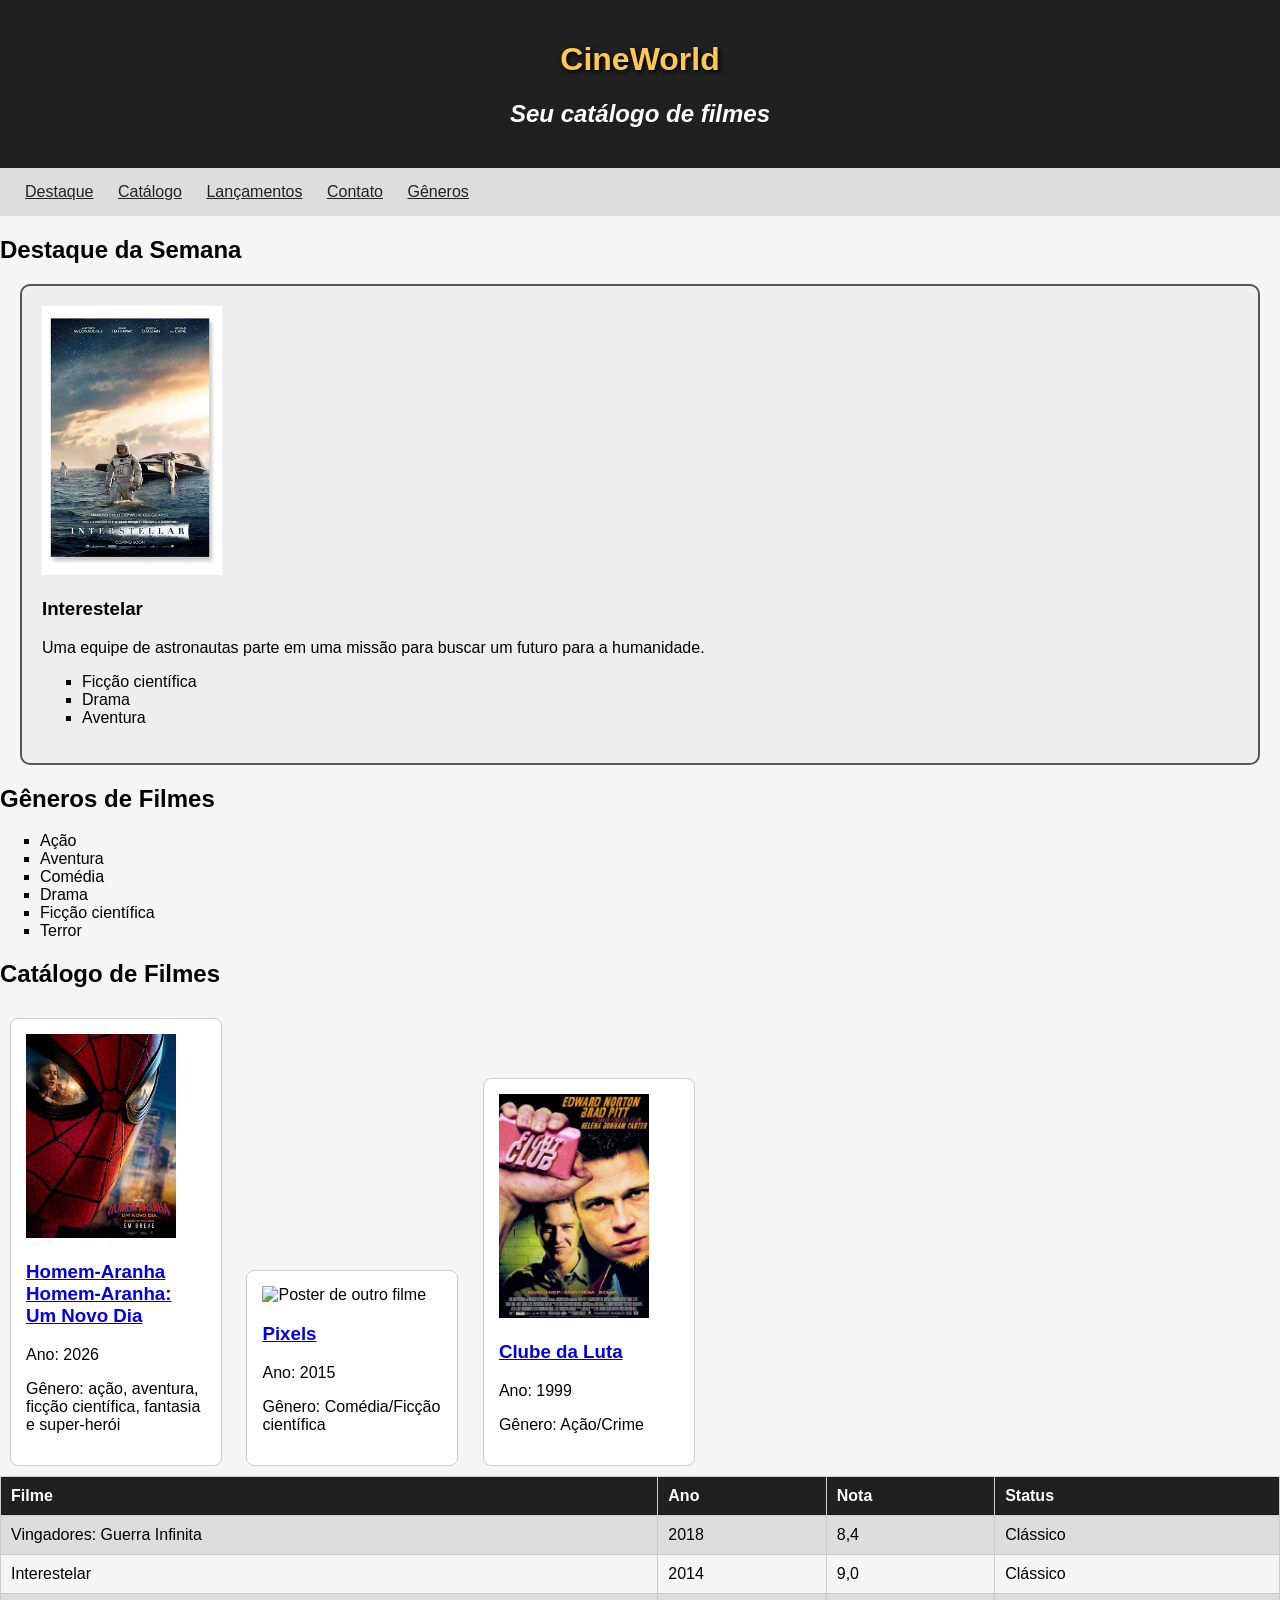
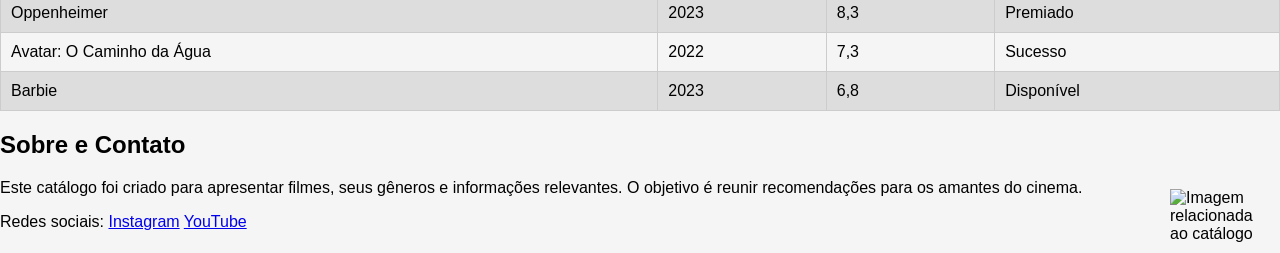
==== JS1/index.html @ 62c4c760 "Etapa A criação e adição do java script ao html" ====
<!DOCTYPE html>
<html lang="pt-BR">
<head>
    <meta charset="UTF-8">
    <meta name="viewport" content="width=device-width, initial-scale=1.0">
    <title>CineMax - Catálogo de Filmes</title>

    <link rel="stylesheet" href="style.css">
</head>
<body>

    <header>
        <h1>CineWorld</h1>
        <h2>Seu catálogo de filmes</h2>
    </header>

        <nav>
    <a href="#destaque">Destaque</a>
    <a href="#catalogo">Catálogo</a>
    <a href="#tabela">Lançamentos</a>
    <a href="#contato">Contato</a>
    <a href="#generos">Gêneros</a>

    </nav>

    <section id="destaque">
        <h2>Destaque da Semana</h2>

        <div class="filme-destaque">
            <img src="imagens/D_NQ_NP_729355-MLB79204005167_092024-O.webp"
                alt="Poster do filme escolhido"
                width="180">

            <h3>Interestelar</h3>

            <p>
                Uma equipe de astronautas parte em uma missão
                para buscar um futuro para a humanidade.
            </p>

            <ul>
                <li>Ficção científica</li>
                <li>Drama</li>
                <li>Aventura</li>
            </ul>
        </div>
    </section>

    <section id="generos">
    <h2>Gêneros de Filmes</h2>

    <ul>
        <li>Ação</li>
        <li>Aventura</li>
        <li>Comédia</li>
        <li>Drama</li>
        <li>Ficção científica</li>
        <li>Terror</li>
    </ul>
</section>

    <section id="catalogo">
    <h2>Catálogo de Filmes</h2>

</section>
    <div class="card-filme">
        <img src="imagens/107727g.jpg"
            alt="Poster de outro filme"
            width="150">

        <h3>
            <a href="#tabela">Homem-Aranha Homem-Aranha: Um Novo Dia</a>
        </h3>

            <p>Ano: 2026</p>
            <p>Gênero: ação, aventura, ficção científica, fantasia e super-herói</p>
        </div>

    <div class="card-filme">
        <img src="imagens/pixels.jpg"
            alt="Poster de outro filme"
            width="150">

        <h3>
            <a href="#tabela">Pixels</a>
        </h3>

        <p>Ano: 2015</p>
        <p>Gênero: Comédia/Ficção científica</p>
    </div>

    <div class="card-filme">
        <img src="imagens/como-pode-um-dos-melhores-filmes-já-feitos-ter-um-poster-v0-dwq4pa5f767b1.webp"
            alt="Poster de outro filme"
            width="150">

        <h3>
            <a href="#tabela">Clube da Luta</a>
        </h3>

        <p>Ano: 1999</p>
        <p>Gênero: Ação/Crime</p>
    </div>

    <table id="tabela">
        <tr>
            <th>Filme</th>
            <th>Ano</th>
            <th>Nota</th>
            <th>Status</th>
        </tr>

        <tr>
            <td>Vingadores: Guerra Infinita</td>
            <td>2018</td>
            <td>8,4</td>
            <td>Clássico</td>
        </tr>

        <tr>
            <td>Interestelar</td>
            <td>2014</td>
            <td>9,0</td>
            <td>Clássico</td>
        </tr>

        <tr>
            <td>Oppenheimer</td>
            <td>2023</td>
            <td>8,3</td>
            <td>Premiado</td>
        </tr>

        <tr>
            <td>Avatar: O Caminho da Água</td>
            <td>2022</td>
            <td>7,3</td>
            <td>Sucesso</td>
        </tr>

        <tr>
            <td>Barbie</td>
            <td>2023</td>
            <td>6,8</td>
            <td>Disponível</td>
        </tr>
    </table>

    <section id="contato">
        <h2>Sobre e Contato</h2>

        <img class="imagem-sobre"
            src="imagens/imagens/D_NQ_NP_729355-MLB79204005167_092024-O.webp"
            alt="Imagem relacionada ao catálogo"
            width="100">

        <p>
            Este catálogo foi criado para apresentar filmes,
            seus gêneros e informações relevantes. O objetivo
            é reunir recomendações para os amantes do cinema.
        </p>

        <p>
            Redes sociais:
            <a href="https://www.instagram.com/">Instagram</a>
            <a href="https://www.youtube.com/">YouTube</a>
        </p>
    </section>

<script src="script.js"></script>

</body>
</html>
---- JS1/style.css ----
/* Configurações gerais */

body {
    background-color: #f5f5f5;
    font-family: Arial, sans-serif;
    margin: 0;
}

/* Cabeçalho */

header {
    background-color: #202020;
    padding: 20px;
    text-align: center;
}

h1 {
    color: rgb(255, 200, 80);
    text-shadow: 2px 2px 4px black;
}

header h2 {
    color: white;
    font-style: italic;
}

/* Destaque */

.filme-destaque {
    background-color: #eeeeee;
    border: 2px solid #555555;
    border-radius: 10px;
    padding: 20px;
    margin: 20px;
}

.filme-destaque {
    background-color: #eeeeee;
    border: 2px solid #555555;
    border-radius: 10px;
    padding: 20px;
    margin: 20px;
}



.card-filme {
    display: inline-block;
    background-color: white;
    border: 1px solid #cccccc;
    border-radius: 8px;
    padding: 15px;
    margin: 10px;
    width: 180px;
}

/* Tabela */

table {
    border-collapse: collapse;
    width: 100%;
}

th {
    background-color: #202020;
    color: white;
}

th, td {
    border: 1px solid #cccccc;
    padding: 10px;
    text-align: left;
}

tr:nth-child(even) {
    background-color: #dddddd;
}

/* Lista de gêneros */

ul {
    list-style-type: square;
}

/* Navegação */

nav {
    background-color: #dddddd;
    padding: 15px;
}

nav a {
    color: #222222;
    margin: 10px;
}

/* Sobre e contato */

.imagem-sobre {
    float: right;
    margin: 10px;
}

a:hover {
    color: red;
}

a:focus {
    color: blue;
}
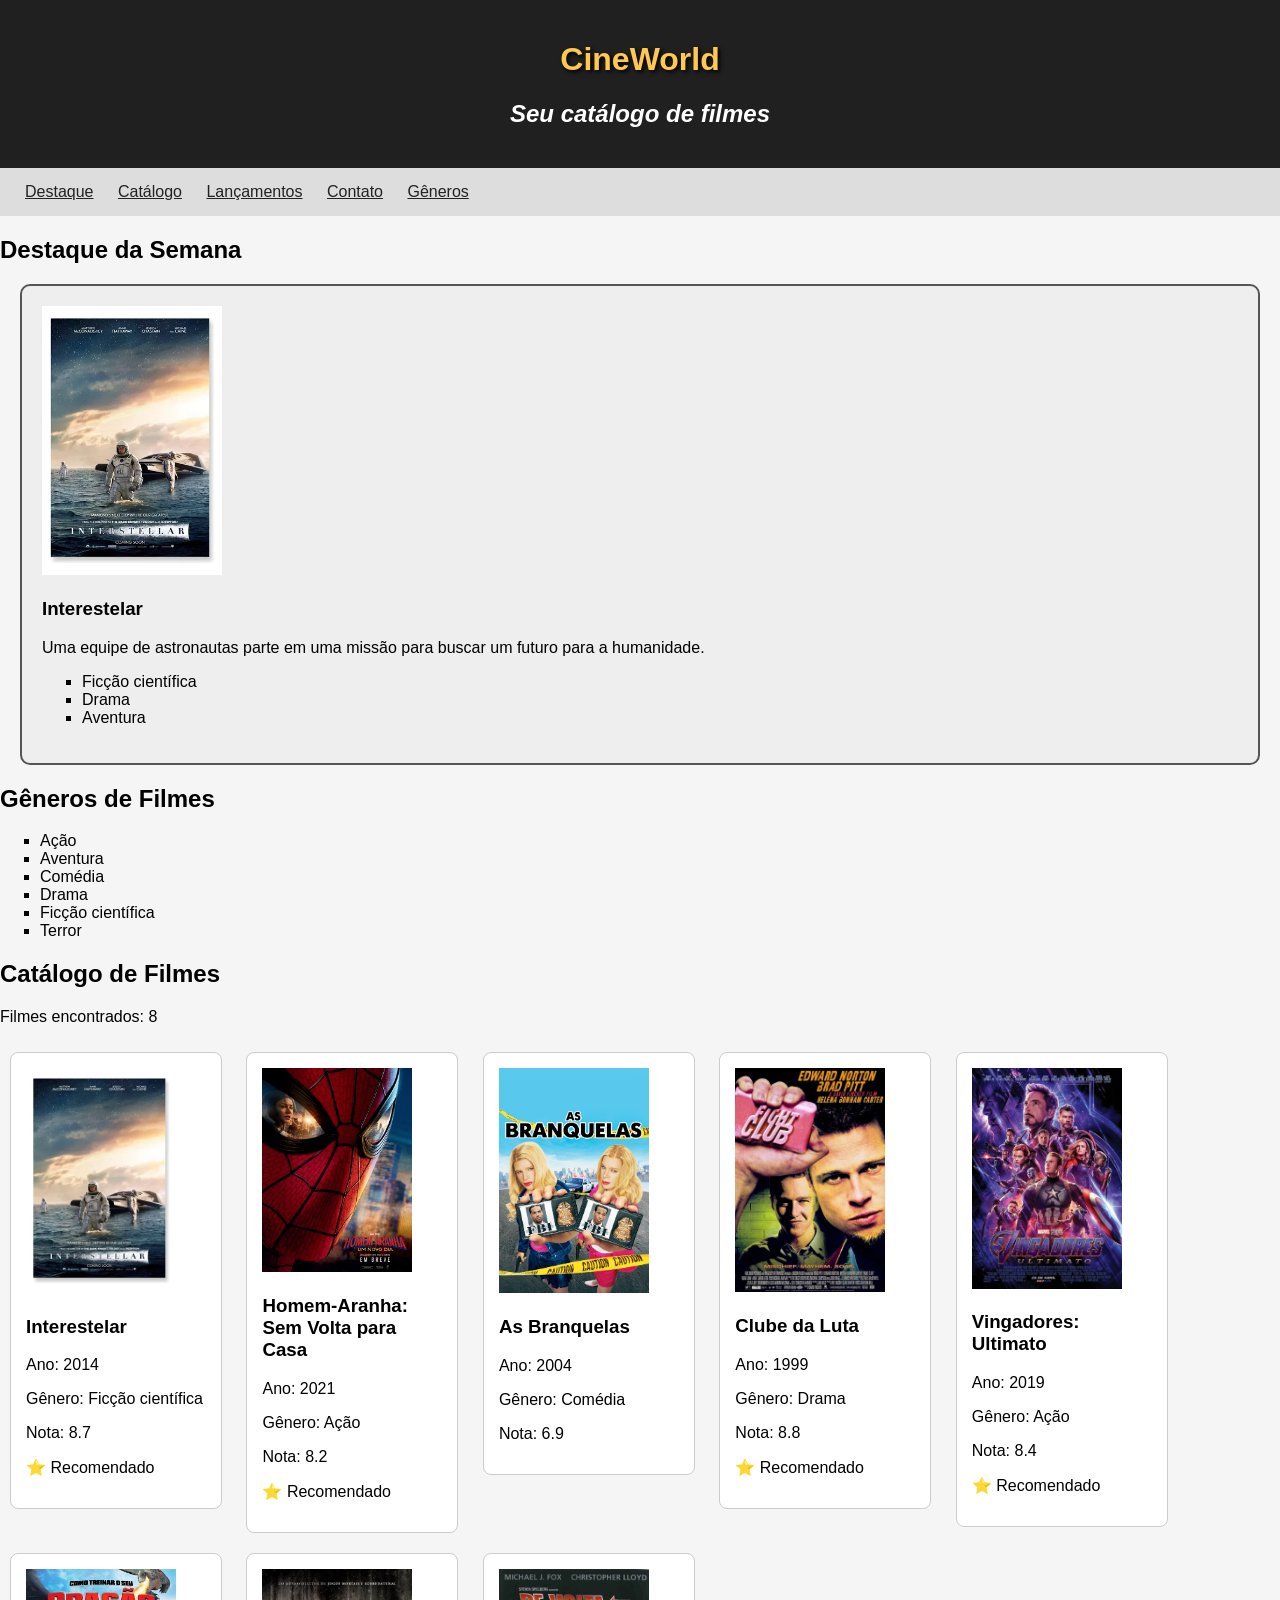
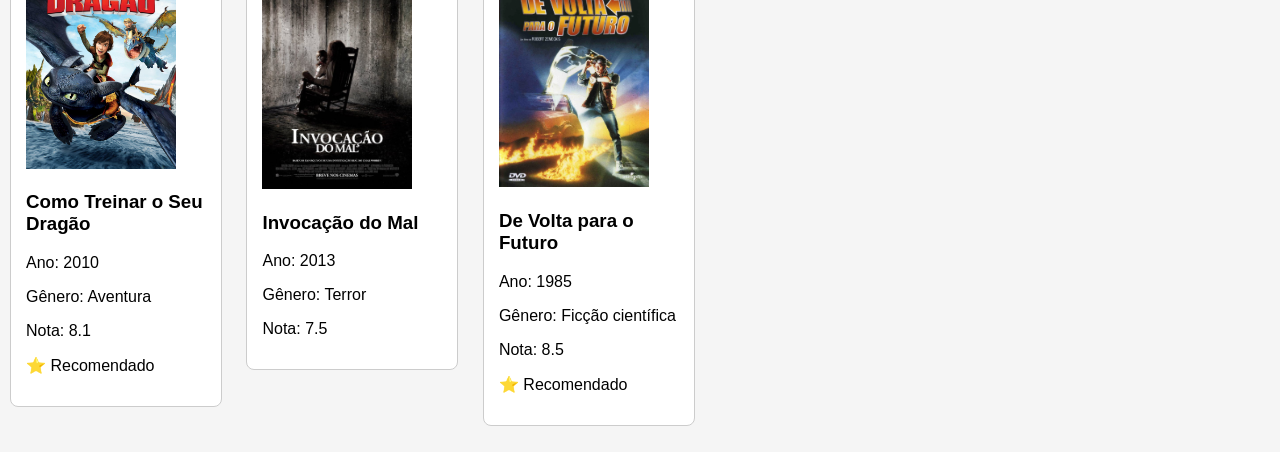
==== commit 4e3acd0b: "Etapa C Exibição dos filmes e do contador" ====
--- a/JS1/index.html
+++ b/JS1/index.html
@@ -59,115 +59,19 @@
     </ul>
 </section>
 
-    <section id="catalogo">
+    
+<section id="catalogo">
     <h2>Catálogo de Filmes</h2>
 
+    <p>
+        Filmes encontrados:
+        <span id="contador">0</span>
+    </p>
+
+    <div id="lista-filmes"></div>
+    <p id="mensagem"></p>
 </section>
-    <div class="card-filme">
-        <img src="imagens/107727g.jpg"
-            alt="Poster de outro filme"
-            width="150">
-
-        <h3>
-            <a href="#tabela">Homem-Aranha Homem-Aranha: Um Novo Dia</a>
-        </h3>
-
-            <p>Ano: 2026</p>
-            <p>Gênero: ação, aventura, ficção científica, fantasia e super-herói</p>
-        </div>
-
-    <div class="card-filme">
-        <img src="imagens/pixels.jpg"
-            alt="Poster de outro filme"
-            width="150">
-
-        <h3>
-            <a href="#tabela">Pixels</a>
-        </h3>
-
-        <p>Ano: 2015</p>
-        <p>Gênero: Comédia/Ficção científica</p>
-    </div>
-
-    <div class="card-filme">
-        <img src="imagens/como-pode-um-dos-melhores-filmes-já-feitos-ter-um-poster-v0-dwq4pa5f767b1.webp"
-            alt="Poster de outro filme"
-            width="150">
-
-        <h3>
-            <a href="#tabela">Clube da Luta</a>
-        </h3>
-
-        <p>Ano: 1999</p>
-        <p>Gênero: Ação/Crime</p>
-    </div>
-
-    <table id="tabela">
-        <tr>
-            <th>Filme</th>
-            <th>Ano</th>
-            <th>Nota</th>
-            <th>Status</th>
-        </tr>
-
-        <tr>
-            <td>Vingadores: Guerra Infinita</td>
-            <td>2018</td>
-            <td>8,4</td>
-            <td>Clássico</td>
-        </tr>
-
-        <tr>
-            <td>Interestelar</td>
-            <td>2014</td>
-            <td>9,0</td>
-            <td>Clássico</td>
-        </tr>
-
-        <tr>
-            <td>Oppenheimer</td>
-            <td>2023</td>
-            <td>8,3</td>
-            <td>Premiado</td>
-        </tr>
-
-        <tr>
-            <td>Avatar: O Caminho da Água</td>
-            <td>2022</td>
-            <td>7,3</td>
-            <td>Sucesso</td>
-        </tr>
-
-        <tr>
-            <td>Barbie</td>
-            <td>2023</td>
-            <td>6,8</td>
-            <td>Disponível</td>
-        </tr>
-    </table>
-
-    <section id="contato">
-        <h2>Sobre e Contato</h2>
-
-        <img class="imagem-sobre"
-            src="imagens/imagens/D_NQ_NP_729355-MLB79204005167_092024-O.webp"
-            alt="Imagem relacionada ao catálogo"
-            width="100">
-
-        <p>
-            Este catálogo foi criado para apresentar filmes,
-            seus gêneros e informações relevantes. O objetivo
-            é reunir recomendações para os amantes do cinema.
-        </p>
-
-        <p>
-            Redes sociais:
-            <a href="https://www.instagram.com/">Instagram</a>
-            <a href="https://www.youtube.com/">YouTube</a>
-        </p>
-    </section>
 
 <script src="script.js"></script>
-
 </body>
-</html>+</html>
--- a/JS1/style.css
+++ b/JS1/style.css
@@ -46,6 +46,7 @@
 
 .card-filme {
     display: inline-block;
+    vertical-align: top;
     background-color: white;
     border: 1px solid #cccccc;
     border-radius: 8px;
@@ -54,6 +55,10 @@
     width: 180px;
 }
 
+.card-filme img {
+    max-width: 100%;
+    height: auto;
+}
 /* Tabela */
 
 table {
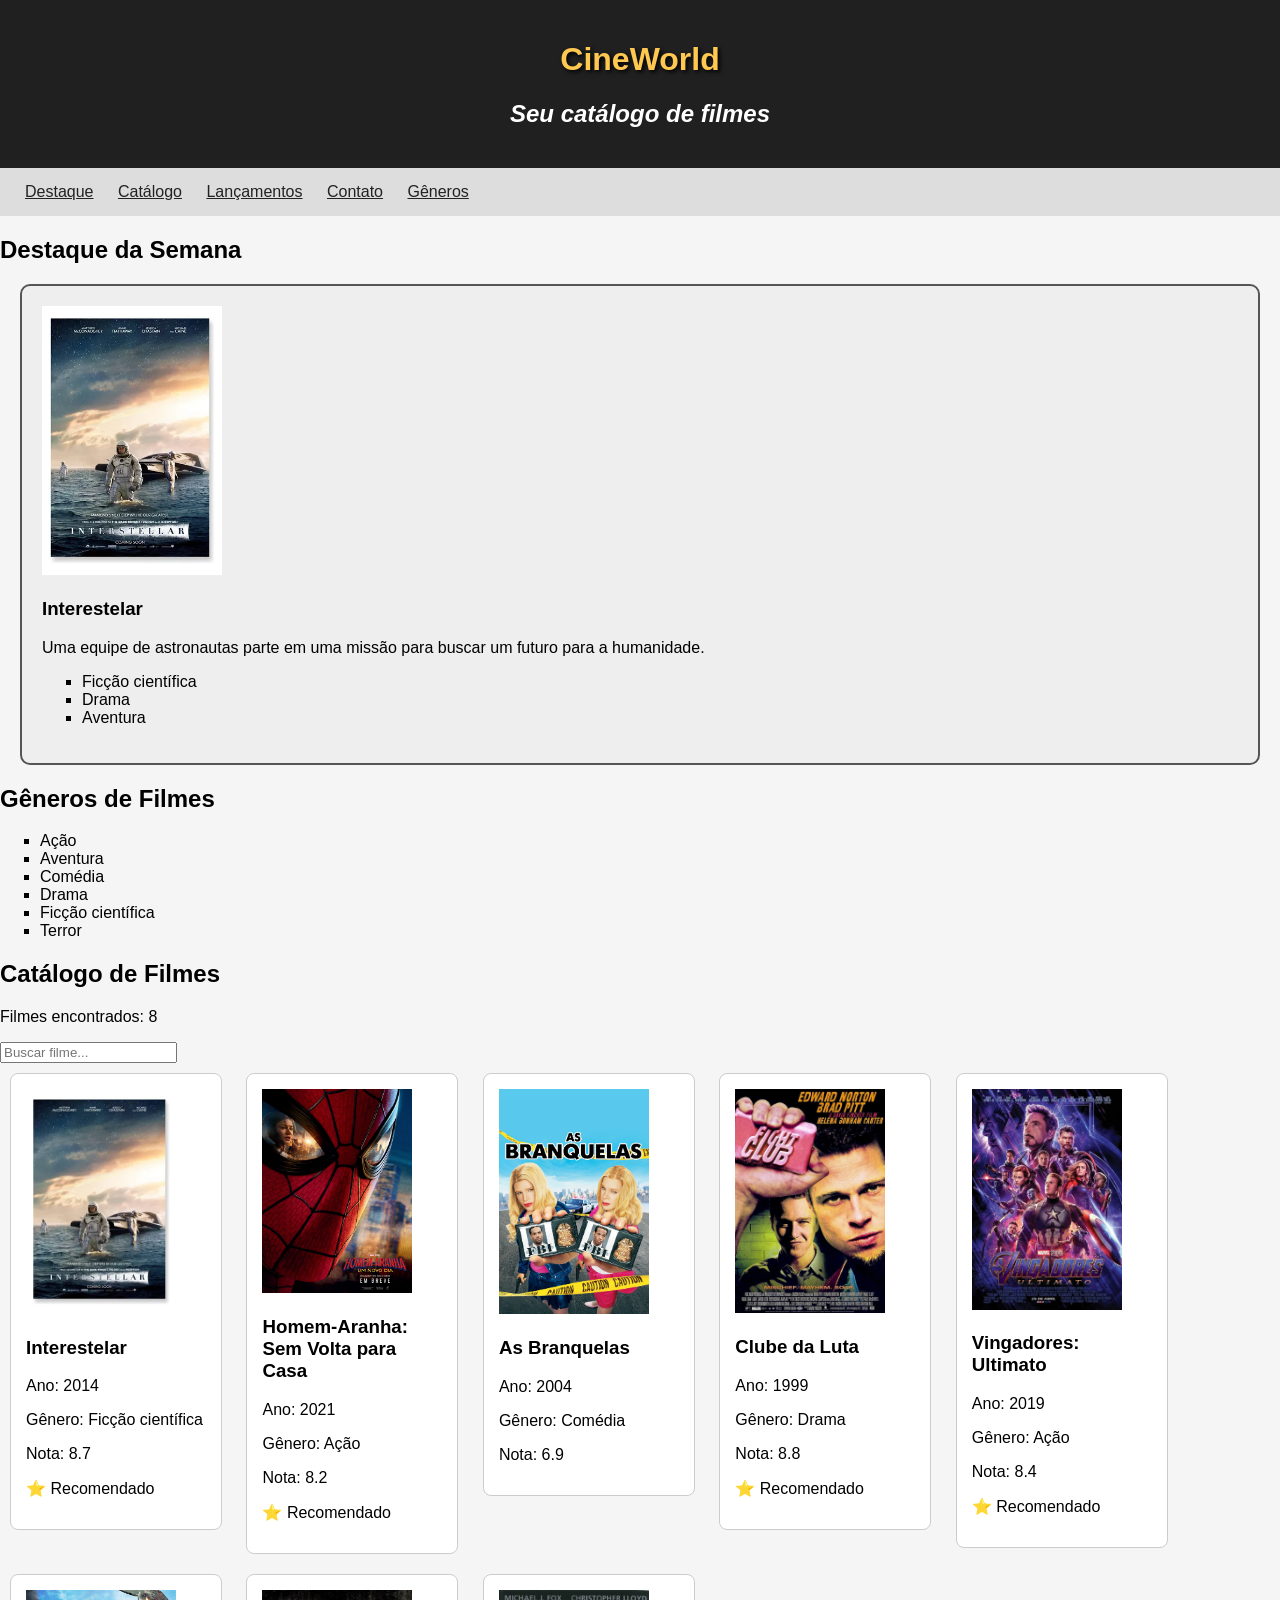
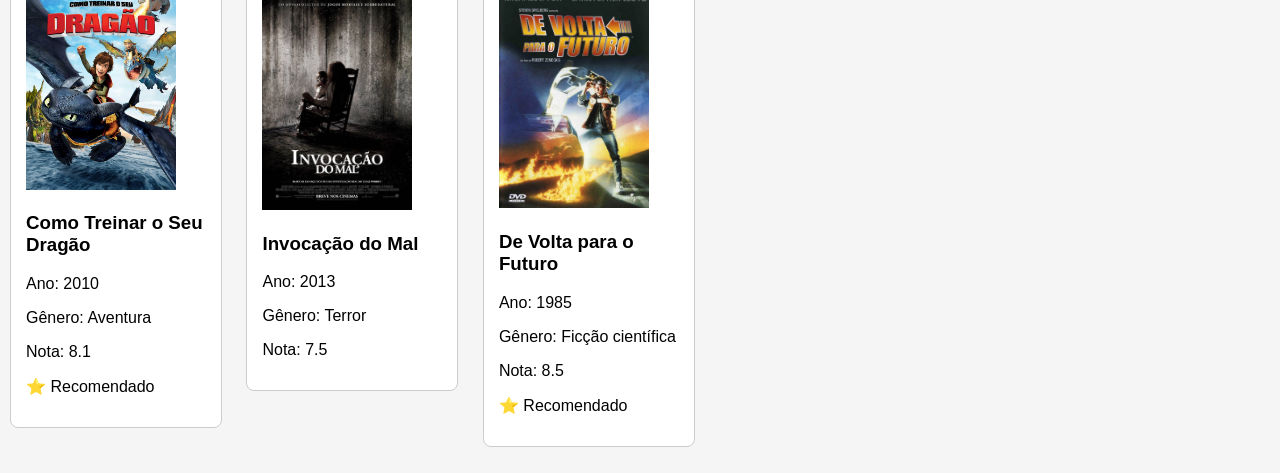
==== commit feb4b487: "Etapa D implementada a busca por titulo" ====
--- a/JS1/index.html
+++ b/JS1/index.html
@@ -68,6 +68,12 @@
         <span id="contador">0</span>
     </p>
 
+    <input
+        type="text"
+        id="busca"
+        placeholder="Buscar filme..."
+    >
+
     <div id="lista-filmes"></div>
     <p id="mensagem"></p>
 </section>
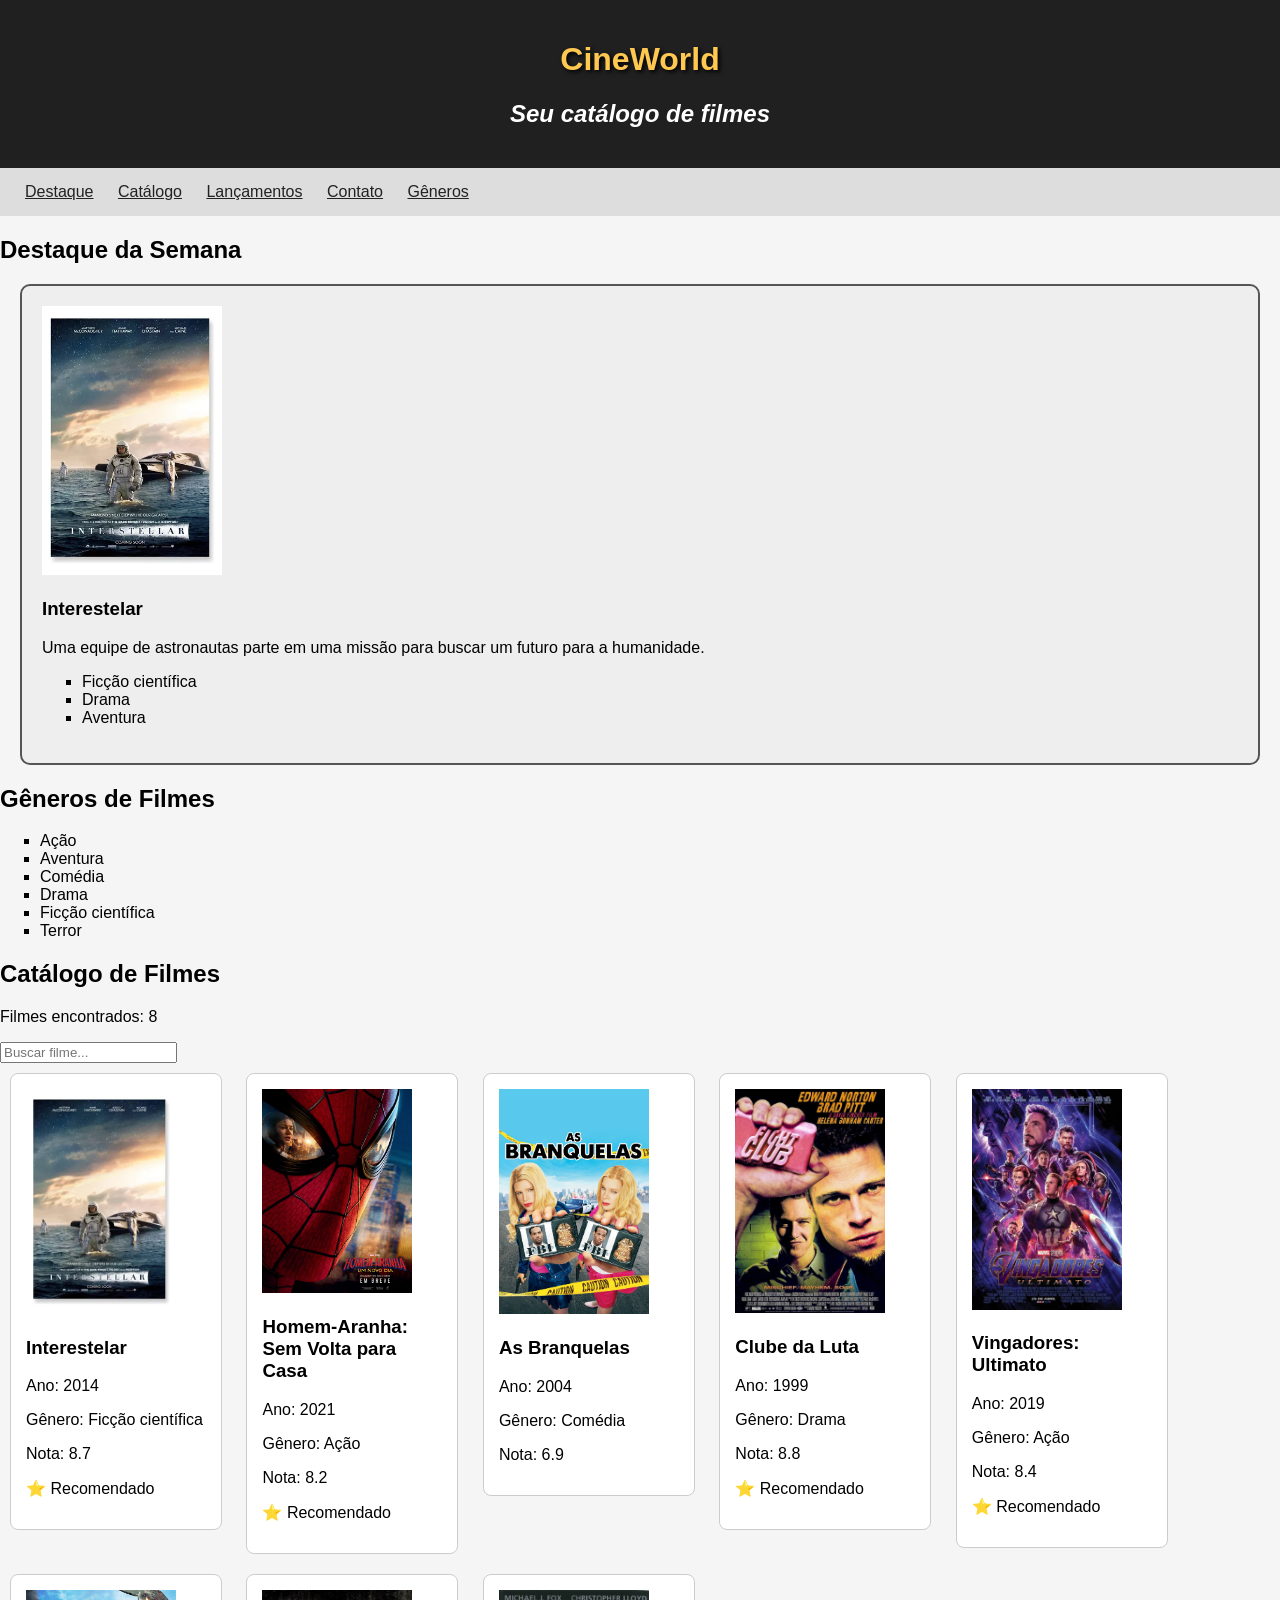
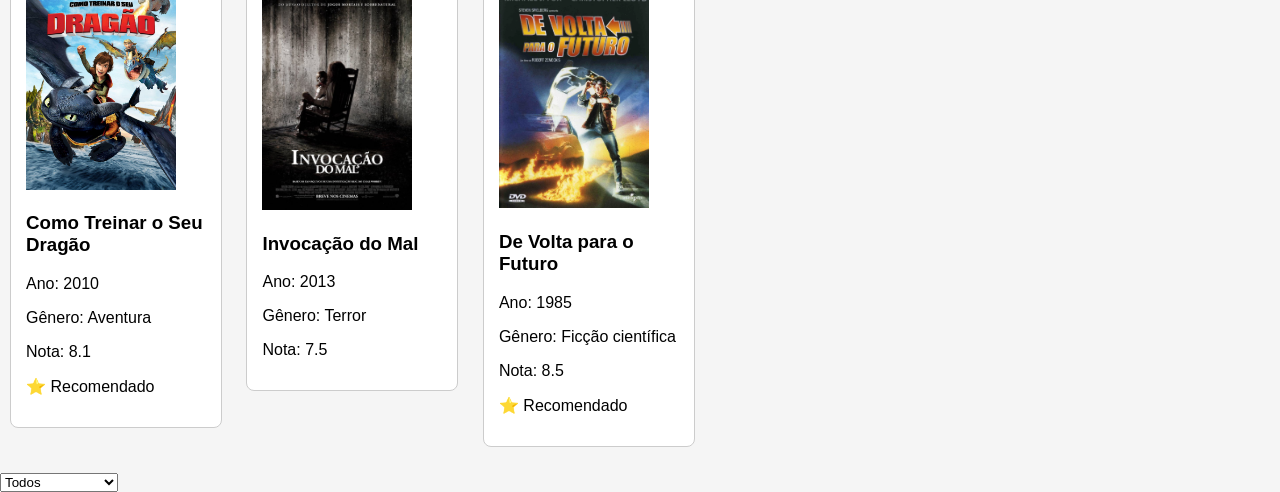
==== commit d19a52dc: "Etapa E Filtragem dos filmes por gênero" ====
--- a/JS1/index.html
+++ b/JS1/index.html
@@ -78,6 +78,18 @@
     <p id="mensagem"></p>
 </section>
 
+<select id="filtro-genero">
+    
+    <option value="Todos">Todos</option>
+    <option value="Ação">Ação</option>
+    <option value="Comédia">Comédia</option>
+    <option value="Drama">Drama</option>
+    <option value="Ficção científica">Ficção científica</option>
+    <option value="Aventura">Aventura</option>
+    <option value="Terror">Terror</option>
+
+</select>
+
 <script src="script.js"></script>
 </body>
 </html>
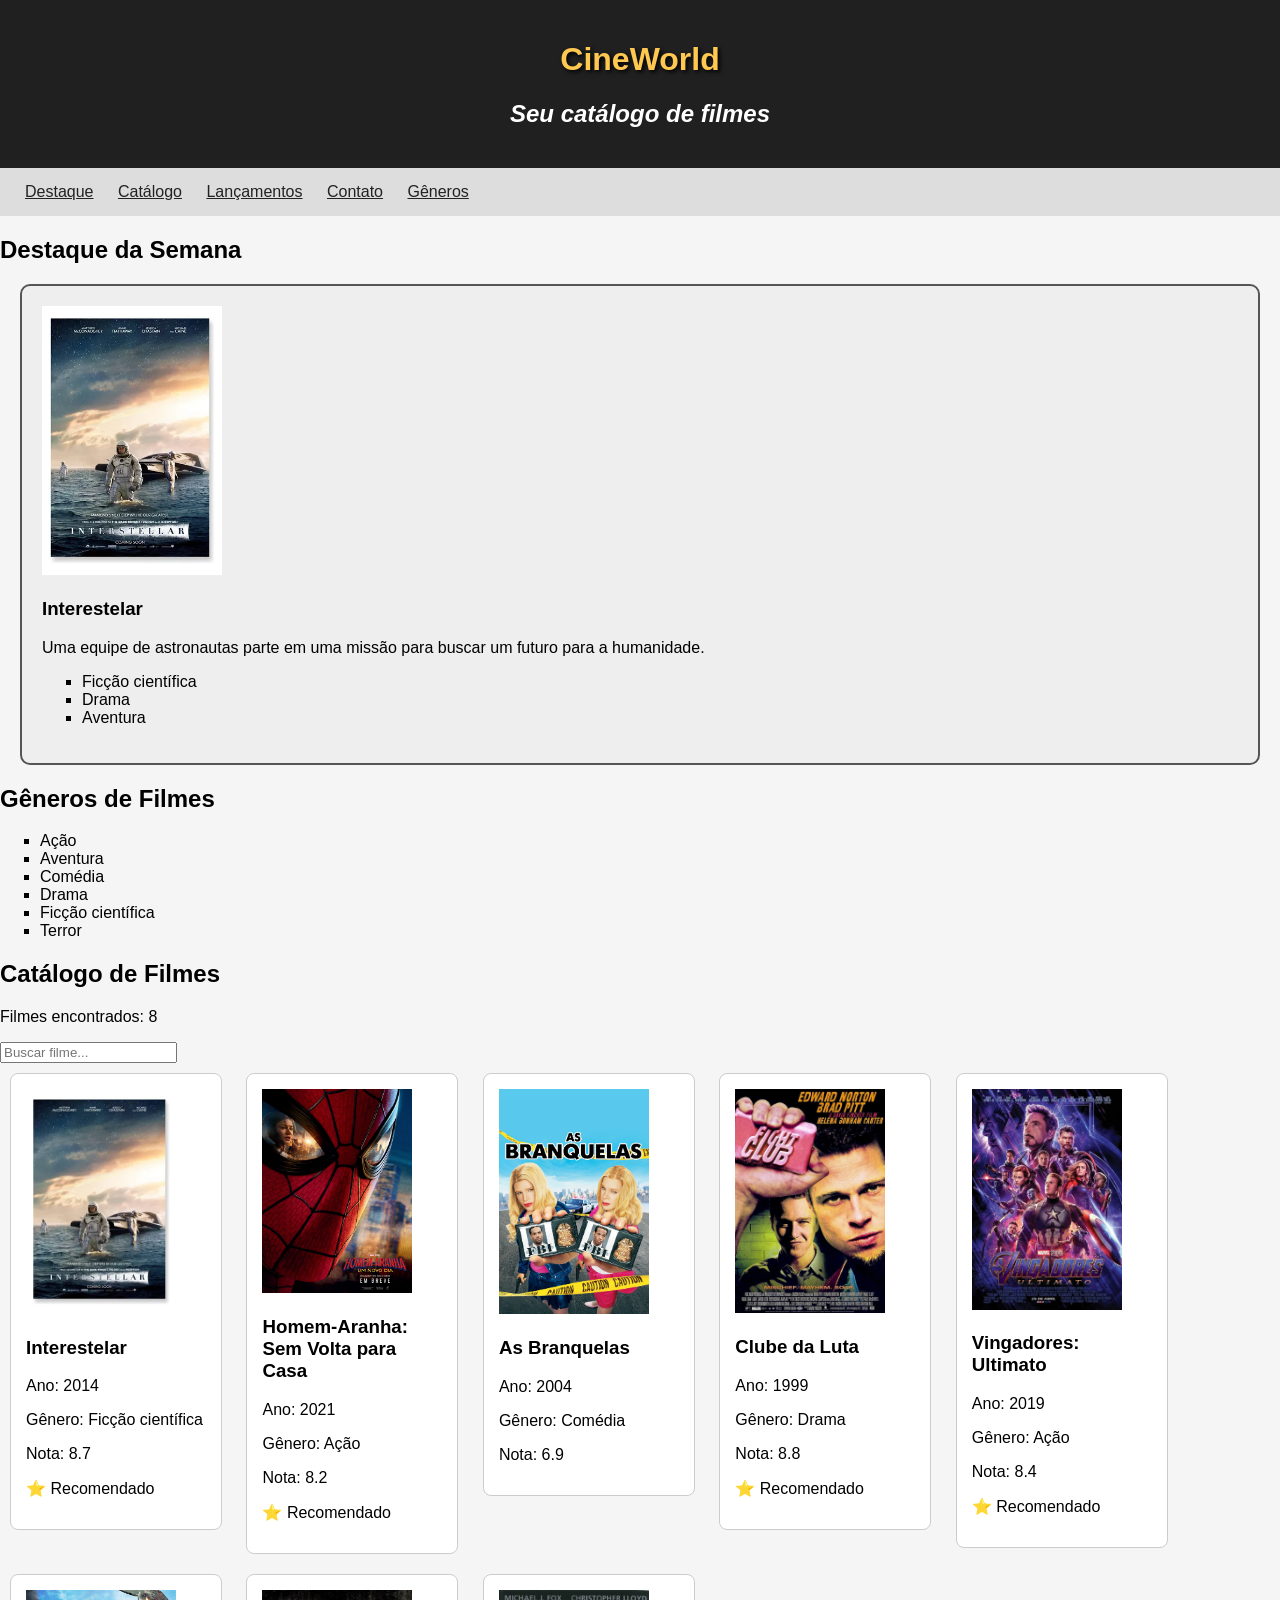
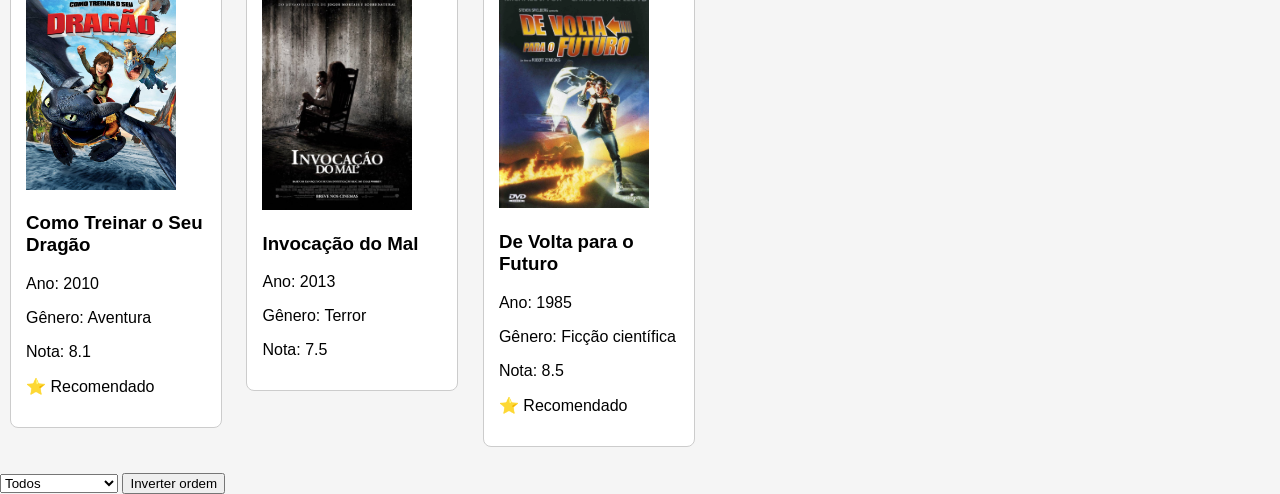
==== commit 2699e96c: "Etapa F Inverter a busca dos filmes" ====
--- a/JS1/index.html
+++ b/JS1/index.html
@@ -79,7 +79,7 @@
 </section>
 
 <select id="filtro-genero">
-    
+
     <option value="Todos">Todos</option>
     <option value="Ação">Ação</option>
     <option value="Comédia">Comédia</option>
@@ -90,6 +90,8 @@
 
 </select>
 
+<button id="btn-inverter">Inverter ordem</button>
+
 <script src="script.js"></script>
 </body>
 </html>
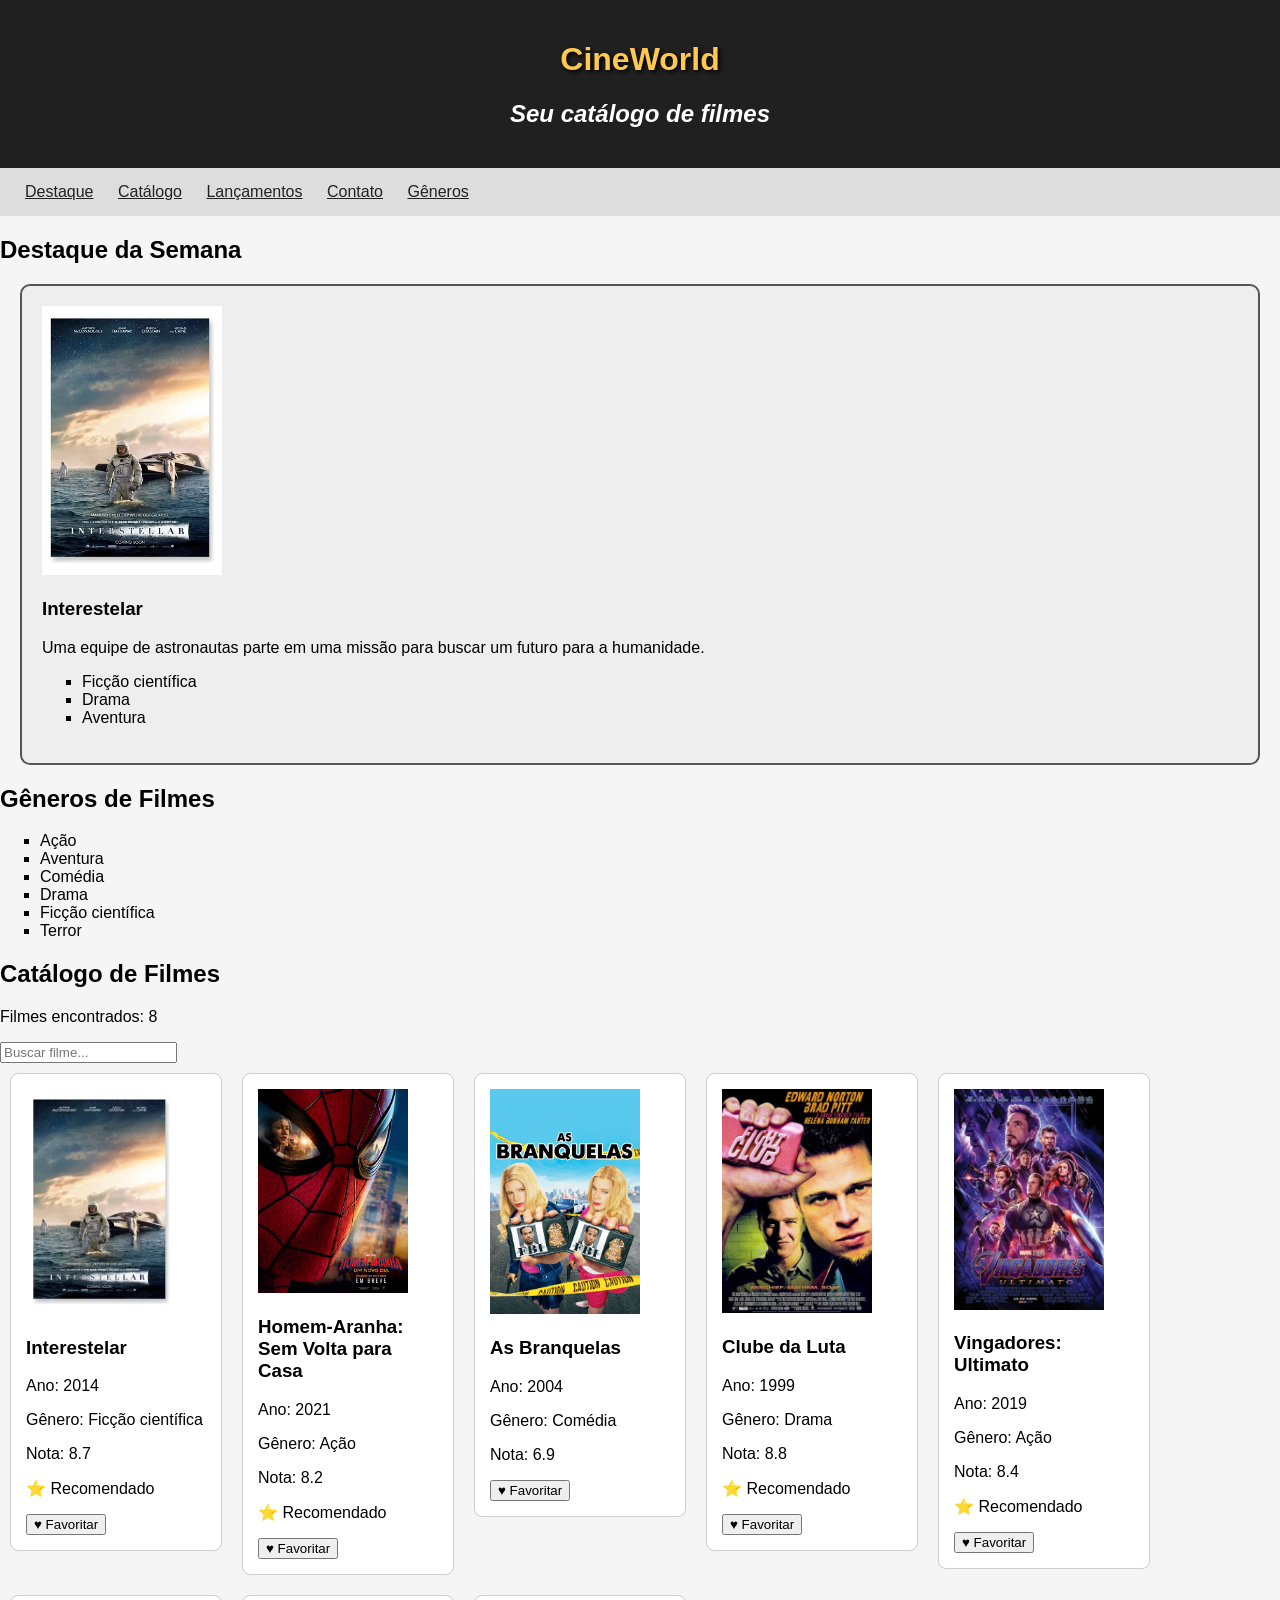
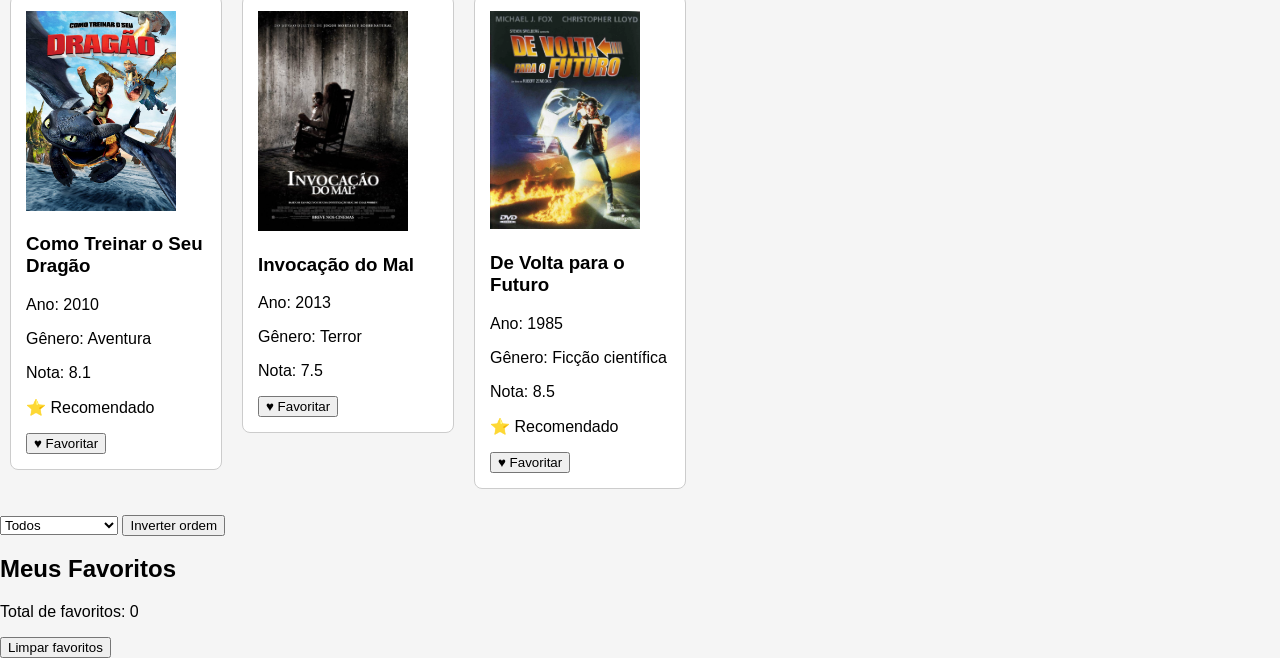
==== commit 21d4df2b: "Etapa G implementação dos favoritos" ====
--- a/JS1/index.html
+++ b/JS1/index.html
@@ -92,6 +92,19 @@
 
 <button id="btn-inverter">Inverter ordem</button>
 
+<section id="favoritos">
+    <h2>Meus Favoritos</h2>
+
+    <p>
+        Total de favoritos:
+        <span id="contador-favoritos">0</span>
+    </p>
+
+    <ul id="lista-favoritos"></ul>
+
+    <button id="btn-limpar-favoritos">Limpar favoritos</button>
+</section>
+
 <script src="script.js"></script>
 </body>
 </html>
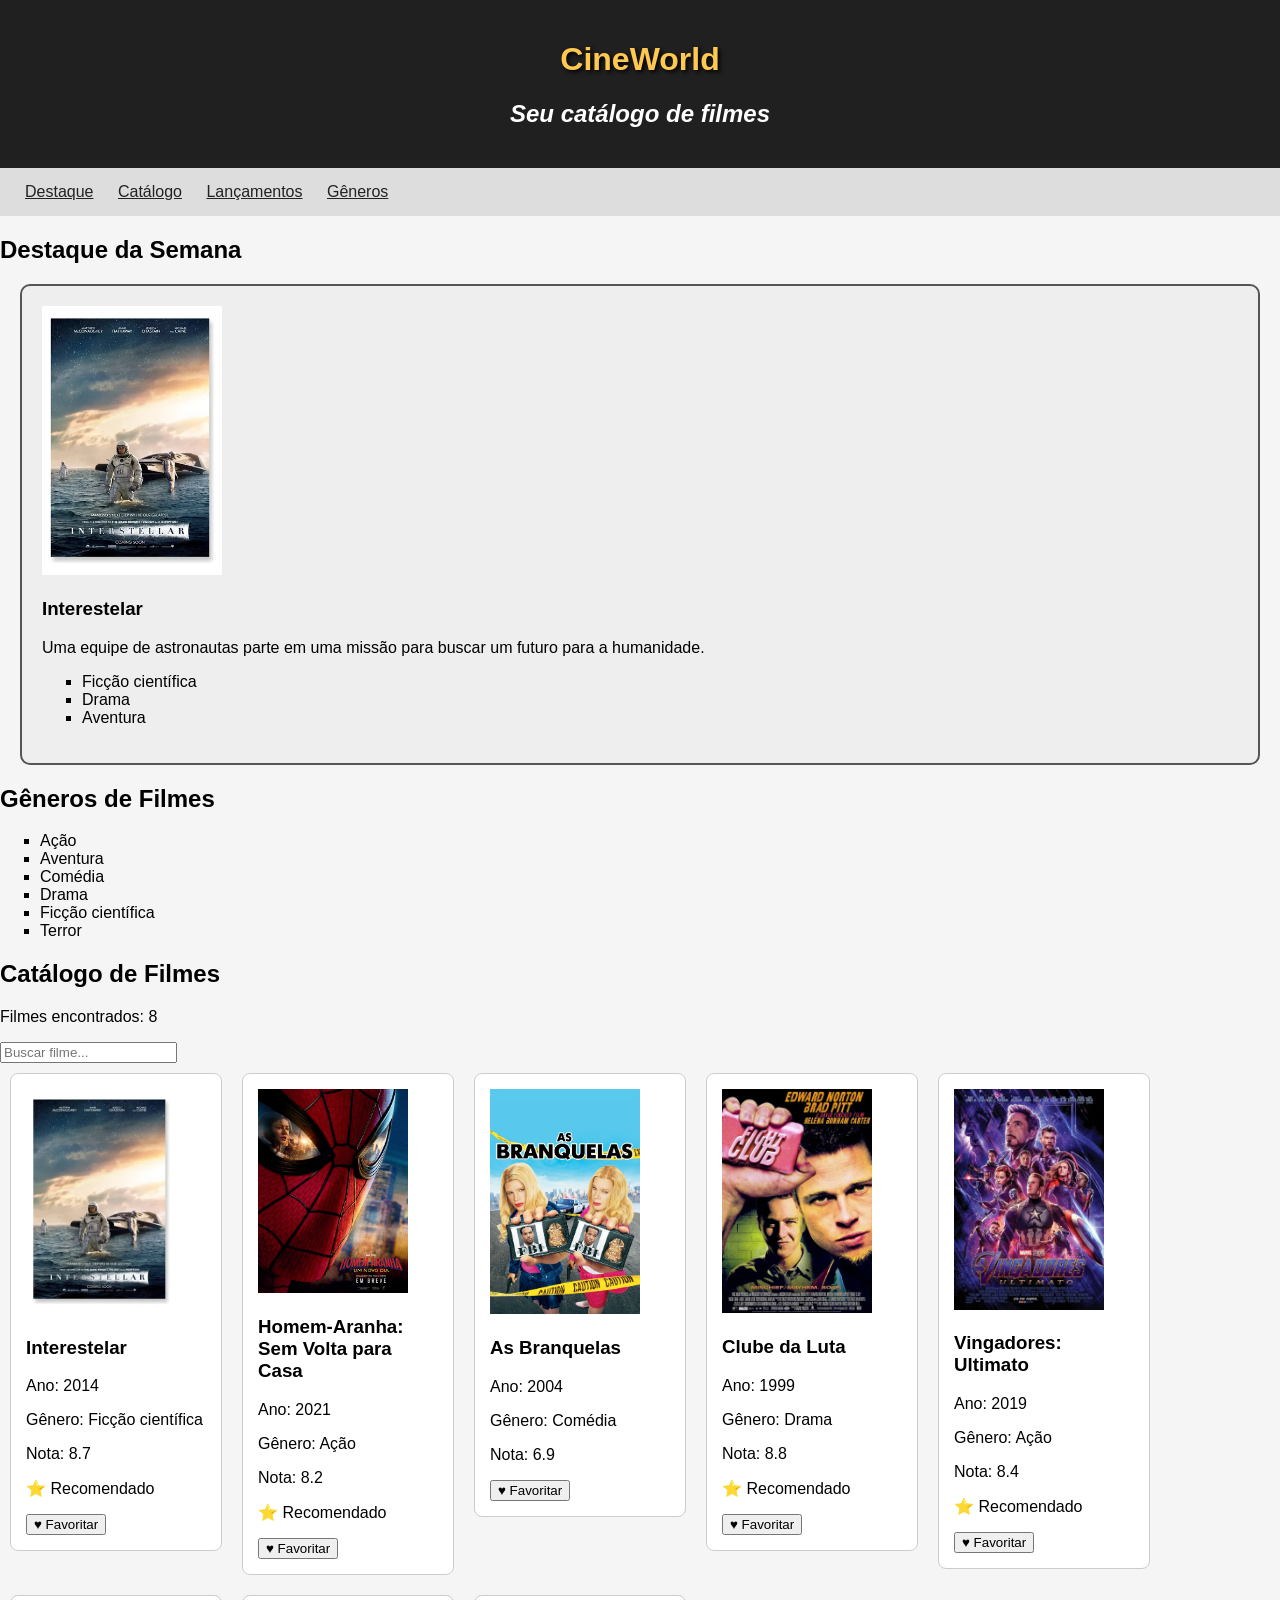
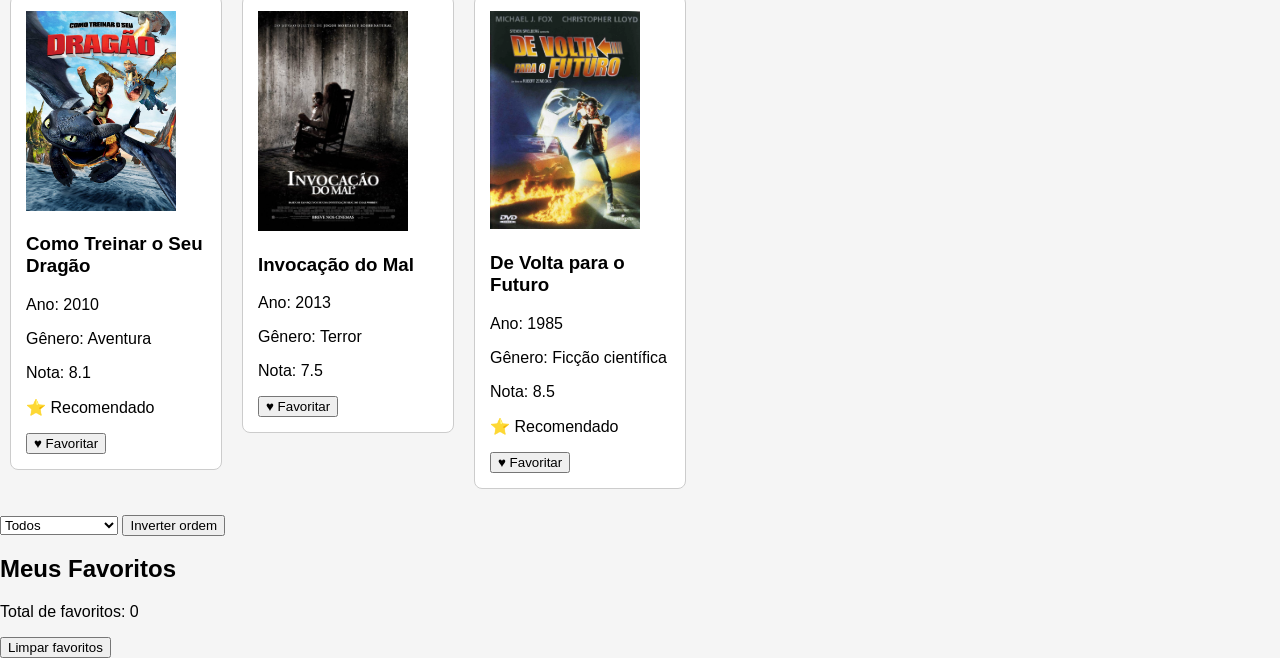
==== commit 1e701507: "Coment Incremento de comentarios no codigo" ====
--- a/JS1/index.html
+++ b/JS1/index.html
@@ -8,23 +8,22 @@
     <link rel="stylesheet" href="style.css">
 </head>
 <body>
-
+    <!-- Cabeçalho -->
     <header>
         <h1>CineWorld</h1>
         <h2>Seu catálogo de filmes</h2>
     </header>
-
+    <!--navegação-->
         <nav>
     <a href="#destaque">Destaque</a>
     <a href="#catalogo">Catálogo</a>
     <a href="#tabela">Lançamentos</a>
-    <a href="#contato">Contato</a>
     <a href="#generos">Gêneros</a>
 
     </nav>
-
+    <!--filme em destaque-->
     <section id="destaque">
-        <h2>Destaque da Semana</h2>
+        <h2 id="titulo-destaque">Destaque da Semana</h2>
 
         <div class="filme-destaque">
             <img src="imagens/D_NQ_NP_729355-MLB79204005167_092024-O.webp"
@@ -45,7 +44,7 @@
             </ul>
         </div>
     </section>
-
+    <!-- gênero dos filmes-->
     <section id="generos">
     <h2>Gêneros de Filmes</h2>
 
@@ -59,7 +58,7 @@
     </ul>
 </section>
 
-    
+    <!-- catálogo de filmes -->
 <section id="catalogo">
     <h2>Catálogo de Filmes</h2>
 
@@ -77,7 +76,7 @@
     <div id="lista-filmes"></div>
     <p id="mensagem"></p>
 </section>
-
+<!-- filtro por gênero -->
 <select id="filtro-genero">
 
     <option value="Todos">Todos</option>
@@ -90,8 +89,11 @@
 
 </select>
 
+<!-- botão para inverter a ordem dos filmes -->
+
 <button id="btn-inverter">Inverter ordem</button>
 
+<!-- favoritos -->
 <section id="favoritos">
     <h2>Meus Favoritos</h2>
 
